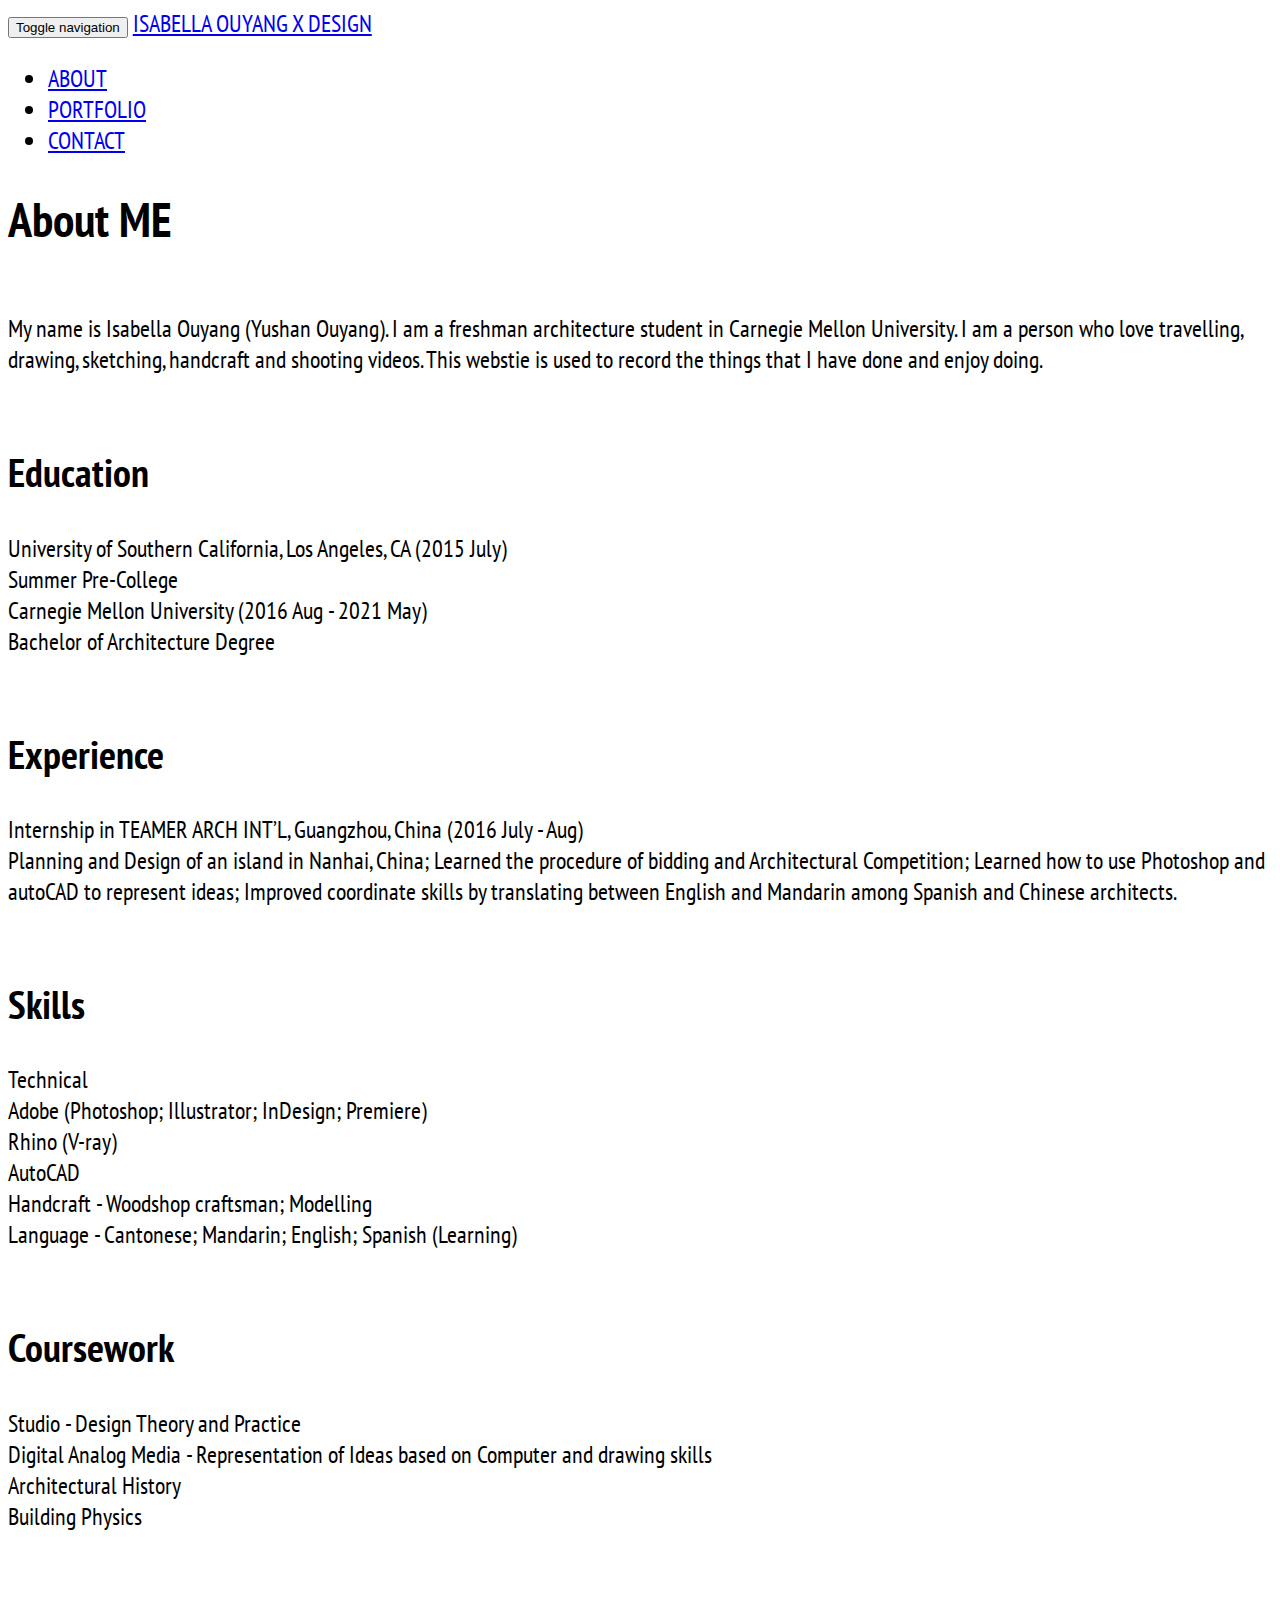
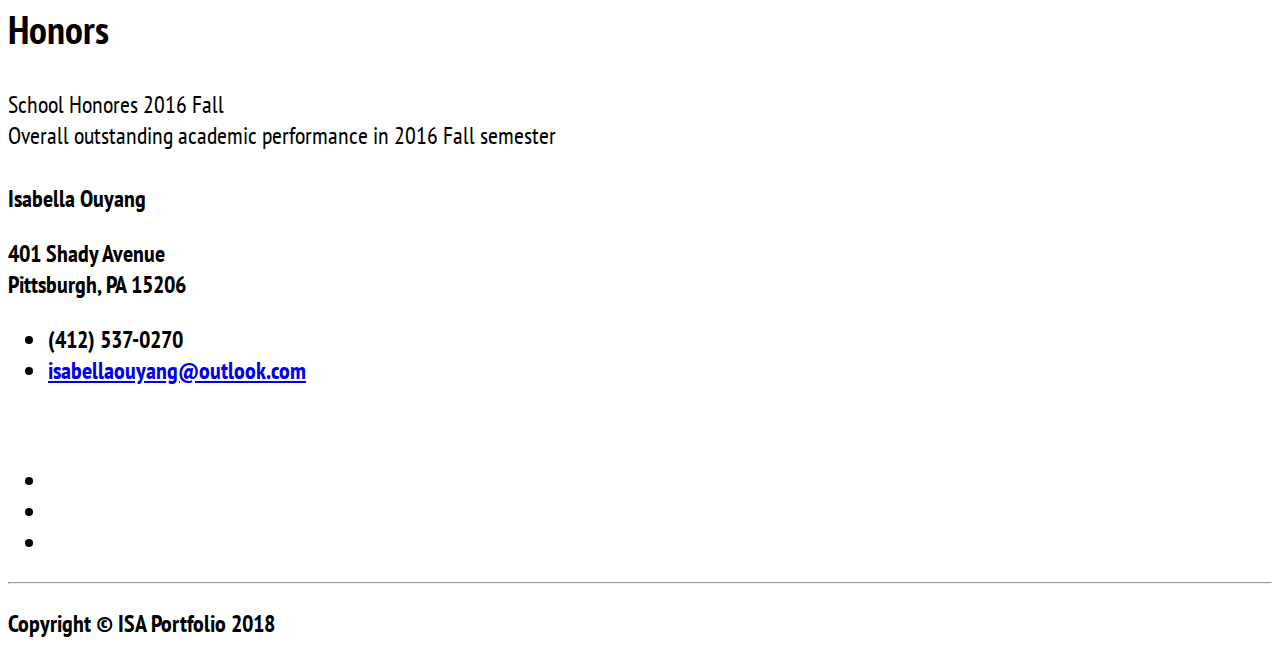
==== index_About.html @ 12a08fbb "Add files via upload" ====
<!DOCTYPE html>
<html lang="en">

<head>

    <meta charset="utf-8">
    <meta http-equiv="X-UA-Compatible" content="IE=edge">
    <meta name="viewport" content="width=device-width, initial-scale=1">
    <meta name="description" content="">
    <meta name="author" content="">

    <title>ABOUT Page</title>

    <!-- Bootstrap Core CSS -->
    <link href="css/bootstrap.min.css" rel="stylesheet">

    <!-- Custom CSS -->
    <link href="css/4-col-portfolio.css" rel="stylesheet">
    
     <!-- Custom Fonts -->
    <link href="font-awesome/css/font-awesome.min.css" rel="stylesheet" type="text/css">
    <link href="https://fonts.googleapis.com/css?family=PT+Sans+Narrow" rel="stylesheet">
    <style>
      body {
        font-family:'PT Sans Narrow', sans-serif;
        font-size: 24px;
      }
    </style>

    <!-- HTML5 Shim and Respond.js IE8 support of HTML5 elements and media queries -->
    <!-- WARNING: Respond.js doesn't work if you view the page via file:// -->
    <!--[if lt IE 9]>
        <script src="https://oss.maxcdn.com/libs/html5shiv/3.7.0/html5shiv.js"></script>
        <script src="https://oss.maxcdn.com/libs/respond.js/1.4.2/respond.min.js"></script>
    <![endif]-->

</head>

<body>

    <!-- Navigation -->
    <nav class="navbar navbar-inverse navbar-fixed-top" role="navigation">
        <div class="container">
            <!-- Brand and toggle get grouped for better mobile display -->
            <div class="navbar-header">
                <button type="button" class="navbar-toggle" data-toggle="collapse" data-target="#bs-example-navbar-collapse-1">
                    <span class="sr-only">Toggle navigation</span>
                    <span class="icon-bar"></span>
                    <span class="icon-bar"></span>
                    <span class="icon-bar"></span>
                </button>
                <a class="navbar-brand" href="index.html">ISABELLA OUYANG X DESIGN</a>
            </div>
            <!-- Collect the nav links, forms, and other content for toggling -->
            <div class="collapse navbar-collapse" id="bs-example-navbar-collapse-1">
                <ul class="nav navbar-nav">
                    <li>
                        <a href="index_About.html">ABOUT</a>
                    </li>
                    <li>
                        <a href="index_Portfolio.html">PORTFOLIO</a>
                    </li>
                    <li>
                        <a href="index_Contact.html">CONTACT</a>
                    </li>
                </ul>
            </div>
            <!-- /.navbar-collapse -->
        </div>
        <!-- /.container -->
    </nav>

    <!-- Page Content -->
    <div class="container">

        <!-- Page Heading -->
        <div class="row">
            <div class="col-lg-12 text-center">
                <h1 class="page-header">About ME
                    
                </h1>
            
<img class="img-responsive" src="img\callout.jpg" alt="">
  <br>
        
	My name is Isabella Ouyang (Yushan Ouyang). I am a freshman architecture student in Carnegie Mellon University.
I am a person who love travelling, drawing, sketching, handcraft and shooting videos. This webstie is used to record
the things that I have done and enjoy doing. <br>
        <br>
<h1> <small> Education </small> </h1>
University of Southern California, Los Angeles, CA (2015 July) <br>
Summer Pre-College<br>
Carnegie Mellon University (2016 Aug - 2021 May)<br>
Bachelor of Architecture Degree <br>
<br>
<h1> <small> Experience </small> </h1>
Internship in TEAMER ARCH INT’L, Guangzhou, China (2016 July - Aug)<br>
Planning and Design of an island in Nanhai, China; Learned the procedure of bidding and Architectural Competition; Learned how to use Photoshop and autoCAD to represent ideas; Improved coordinate skills by translating between English and Mandarin among Spanish and Chinese architects.<br>

<br>

<h1> <small> Skills </small> </h1>
Technical  <br>
Adobe (Photoshop; Illustrator; InDesign; Premiere)<br>
Rhino (V-ray) <br>
AutoCAD <br>
Handcraft - Woodshop craftsman; Modelling <br>
Language  - Cantonese; Mandarin; English; Spanish (Learning) <br>
                <br>

<h1> <small> Coursework </small> </h1>
Studio                               - Design Theory and Practice<br>
Digital  Analog Media - Representation of Ideas based on Computer     
                                             and drawing skills <br>
Architectural History   <br>
Building Physics <br>
<br>
<h1> <small> Honors </small> </h1>
School Honores 2016 Fall <br>
Overall outstanding academic performance in 2016 Fall semester

</div>
        </div>
        <!-- /.row -->

        
        

        <!-- Footer -->
    <footer>
        <div class="container">
            <div class="row">
                <div class="col-lg-10 col-lg-offset-1 text-center">
                    <h4><strong>Isabella Ouyang</strong>
                    
                    <p>401 Shady Avenue
                        <br>Pittsburgh, PA 15206</p>
                    <ul class="list-unstyled">
                        <li><i class="fa fa-phone fa-fw"></i> (412) 537-0270</li>
                        <li><i class="fa fa-envelope-o fa-fw"></i> <a href="mailto:name@example.com">isabellaouyang@outlook.com</a>
                        </li>
                    </ul>
                    <br>
                    <ul class="list-inline">
                        <li>
                            <a href="#"><i class="fa fa-facebook fa-fw fa-3x"></i></a>
                        </li>
                        <li>
                            <a href="#"><i class="fa fa-twitter fa-fw fa-3x"></i></a>
                        </li>
                        <li>
                            <a href="#"><i class="fa fa-dribbble fa-fw fa-3x"></i></a>
                        </li>
                    </ul>
                    <hr class="small">
                    <p class="text-muted">Copyright &copy; ISA Portfolio 2018</p>
                    </h4>
                </div>
            </div>
        </div>
        <a id="to-top" href="#top" class="btn btn-dark btn-lg"><i class="fa fa-chevron-up fa-fw fa-1x"></i></a>
    </footer>

    </div>
    <!-- /.container -->

    <!-- jQuery -->
    <script src="js/jquery.js"></script>

    <!-- Bootstrap Core JavaScript -->
    <script src="js/bootstrap.min.js"></script>

</body>

</html>
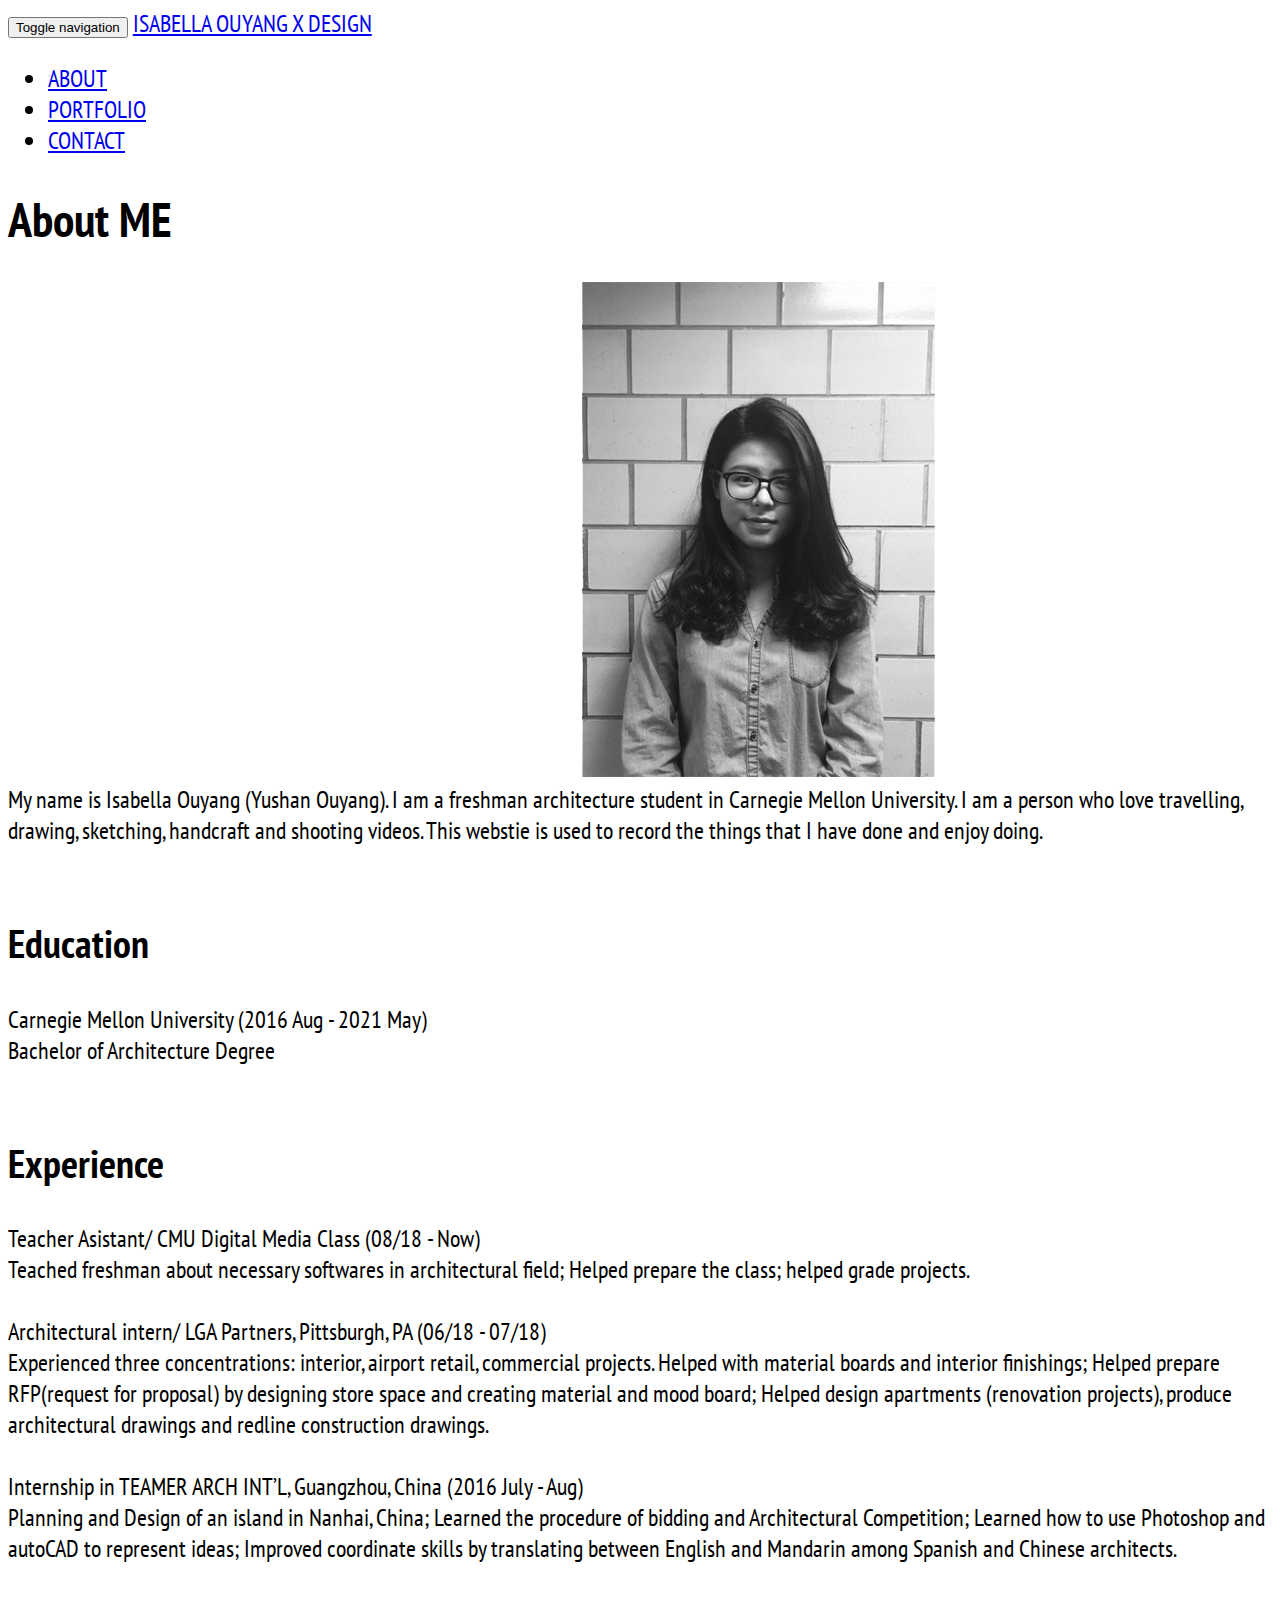
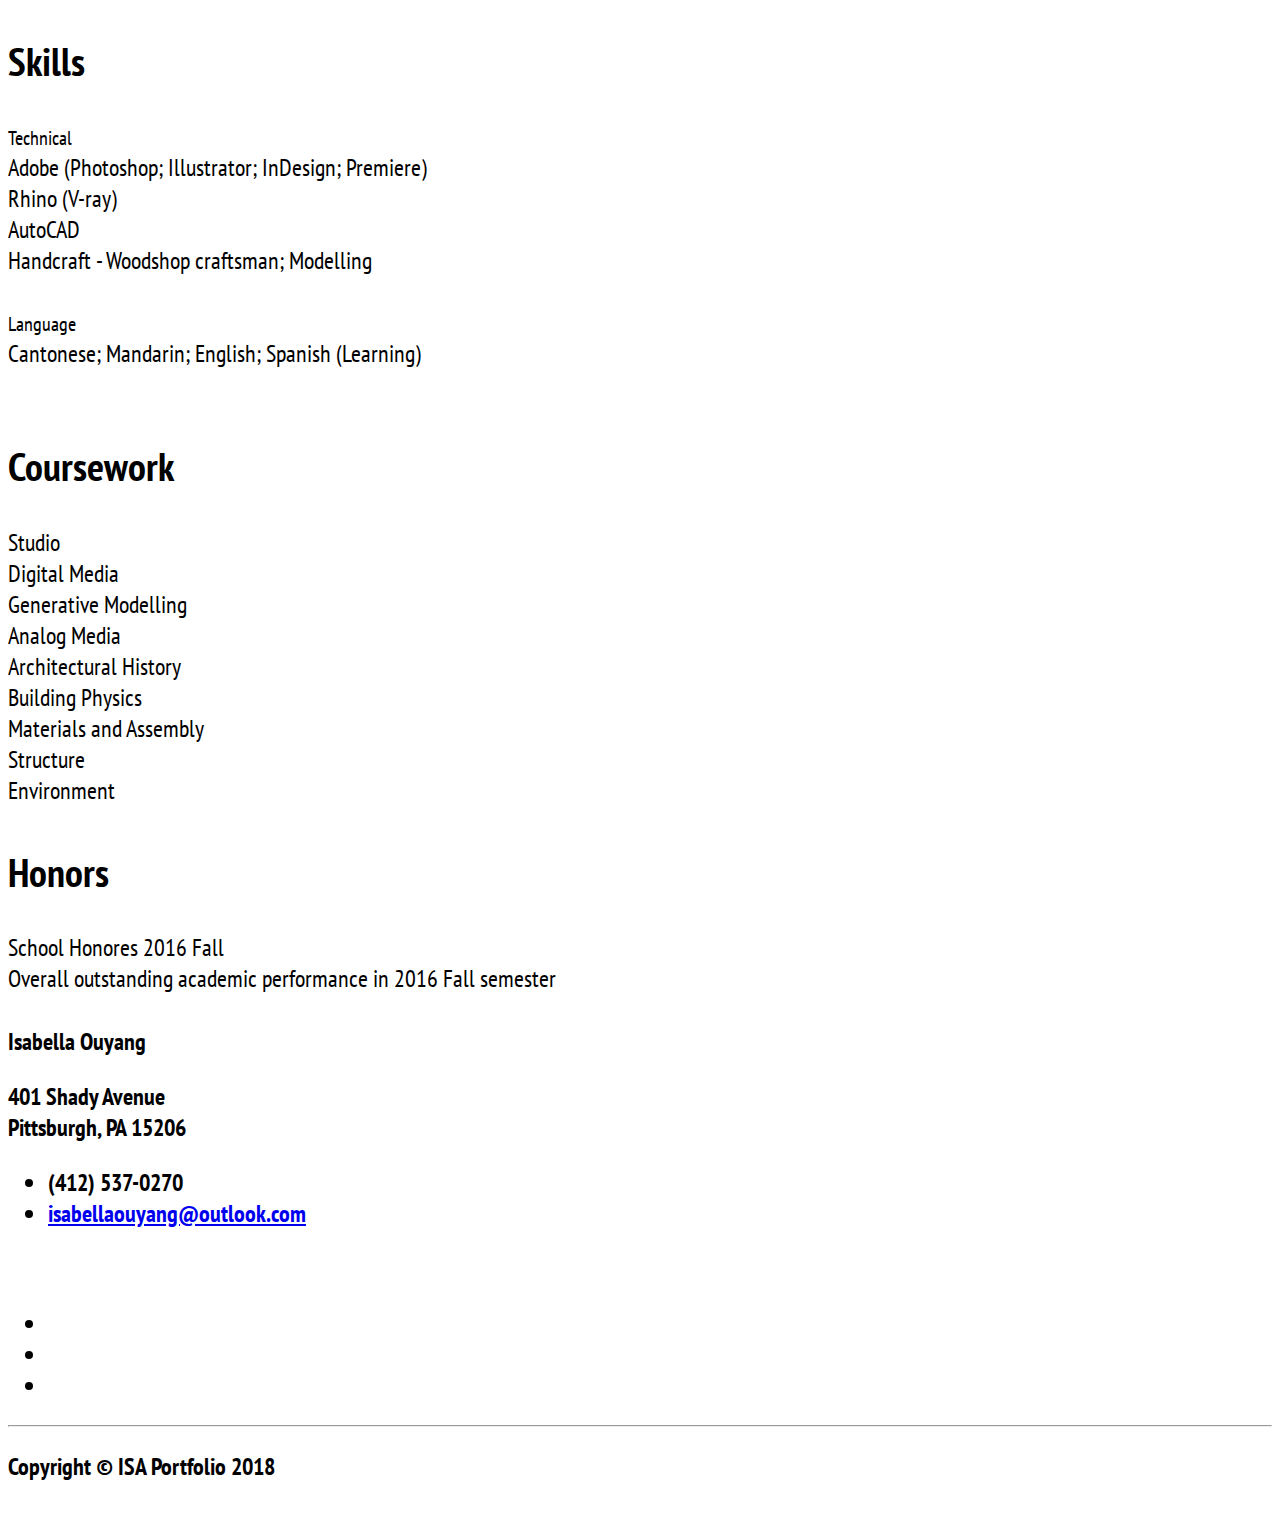
==== commit 98de7de9: "Add files via upload" ====
--- a/index_About.html
+++ b/index_About.html
@@ -88,39 +88,48 @@
 the things that I have done and enjoy doing. <br>
         <br>
 <h1> <small> Education </small> </h1>
-University of Southern California, Los Angeles, CA (2015 July) <br>
-Summer Pre-College<br>
 Carnegie Mellon University (2016 Aug - 2021 May)<br>
 Bachelor of Architecture Degree <br>
 <br>
 <h1> <small> Experience </small> </h1>
+Teacher Asistant/ CMU Digital Media Class (08/18 - Now)<br>
+Teached freshman about necessary softwares in architectural field; Helped prepare the class; helped grade projects. 
+<br><br>
+Architectural intern/ LGA Partners, Pittsburgh, PA (06/18 - 07/18)<br>
+Experienced three concentrations: interior, airport retail, commercial projects. Helped with material boards and interior finishings; Helped prepare RFP(request for proposal) by designing store space and creating material and mood board; Helped design apartments (renovation projects), produce architectural drawings  and redline construction drawings.
+<br><br>
 Internship in TEAMER ARCH INT’L, Guangzhou, China (2016 July - Aug)<br>
 Planning and Design of an island in Nanhai, China; Learned the procedure of bidding and Architectural Competition; Learned how to use Photoshop and autoCAD to represent ideas; Improved coordinate skills by translating between English and Mandarin among Spanish and Chinese architects.<br>
 
 <br>
 
 <h1> <small> Skills </small> </h1>
-Technical  <br>
+<small> Technical </small> <br>
 Adobe (Photoshop; Illustrator; InDesign; Premiere)<br>
 Rhino (V-ray) <br>
 AutoCAD <br>
 Handcraft - Woodshop craftsman; Modelling <br>
-Language  - Cantonese; Mandarin; English; Spanish (Learning) <br>
-                <br>
+<br>
+<small> Language </small><br>
+Cantonese; Mandarin; English; Spanish (Learning) <br>
+<br>
 
 <h1> <small> Coursework </small> </h1>
-Studio                               - Design Theory and Practice<br>
-Digital  Analog Media - Representation of Ideas based on Computer     
-                                             and drawing skills <br>
-Architectural History   <br>
-Building Physics <br>
-<br>
+Studio<br>
+Digital Media<br>
+Generative Modelling<br>
+Analog Media<br>
+Architectural History<br>
+Building Physics<br>
+Materials and Assembly<br>
+Structure<br>
+Environment<br>
 <h1> <small> Honors </small> </h1>
 School Honores 2016 Fall <br>
 Overall outstanding academic performance in 2016 Fall semester
 
 </div>
-        </div>
+</div>
         <!-- /.row -->
 
         
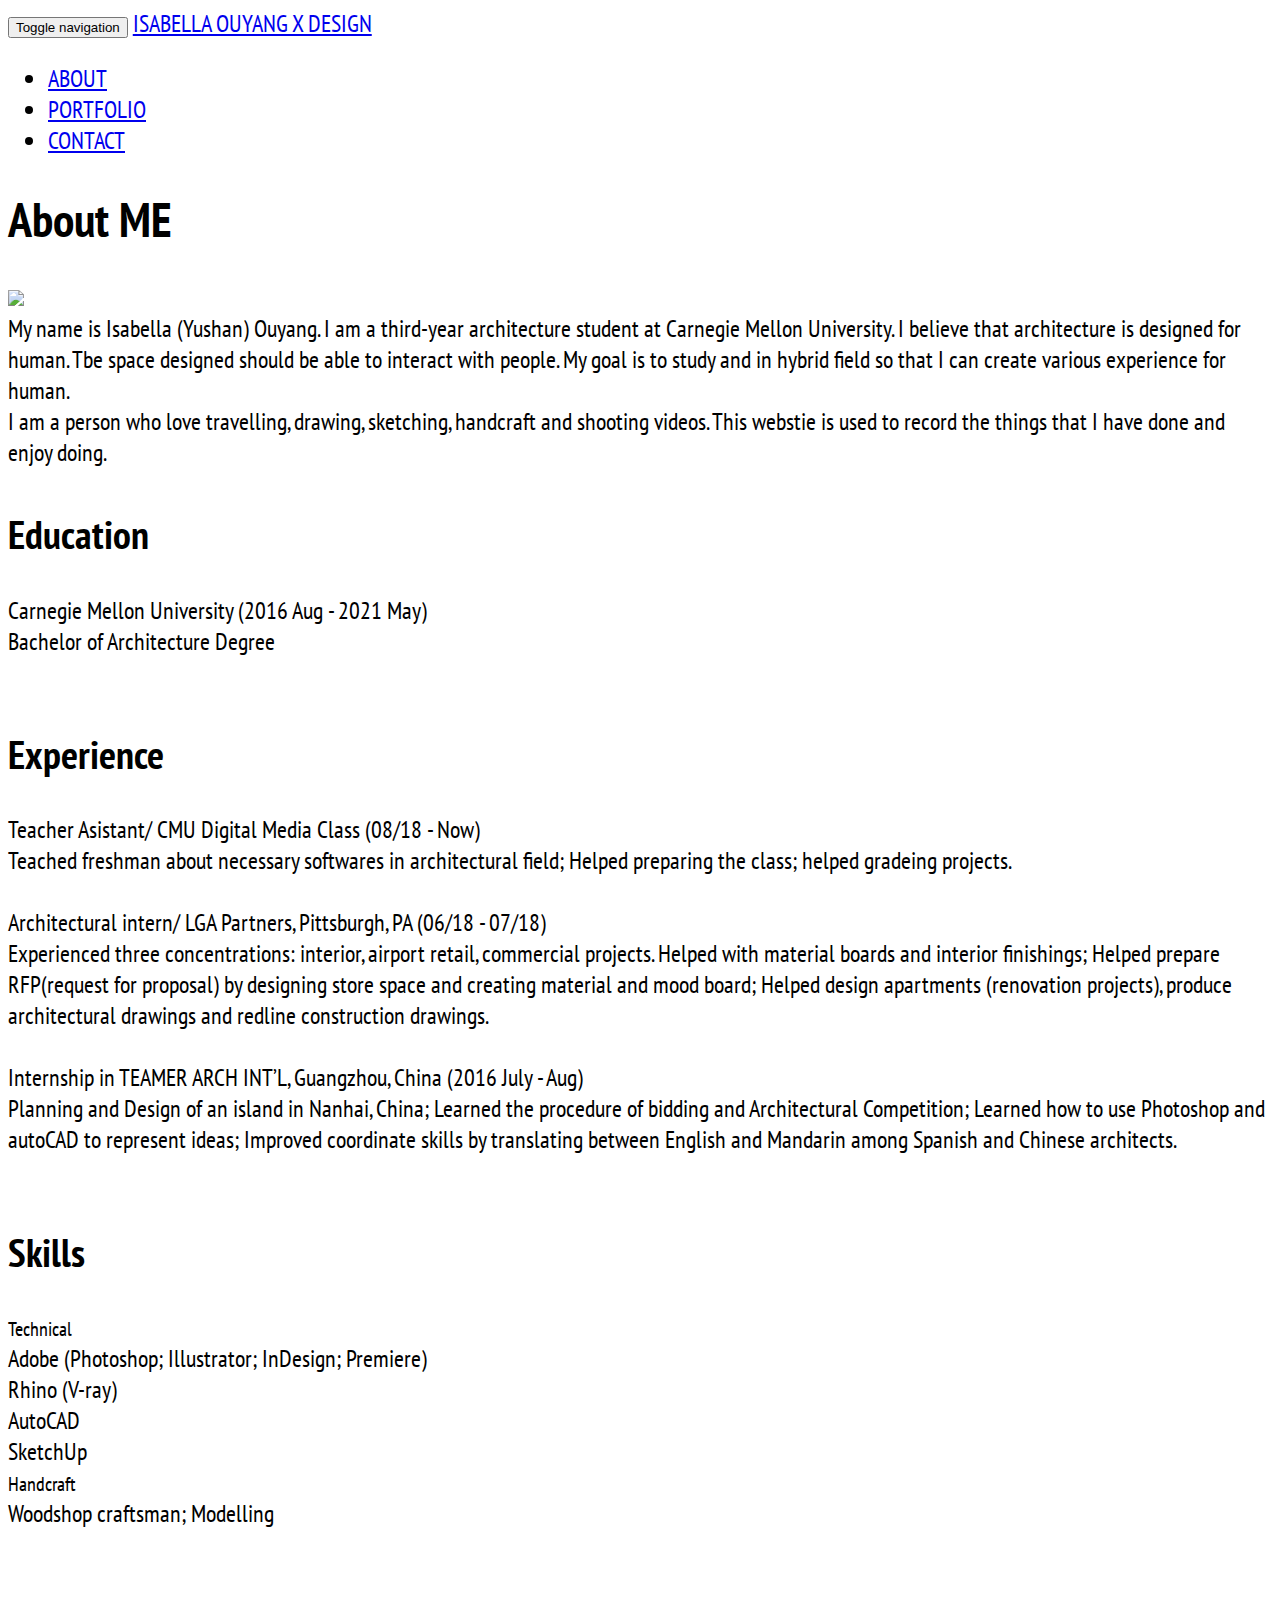
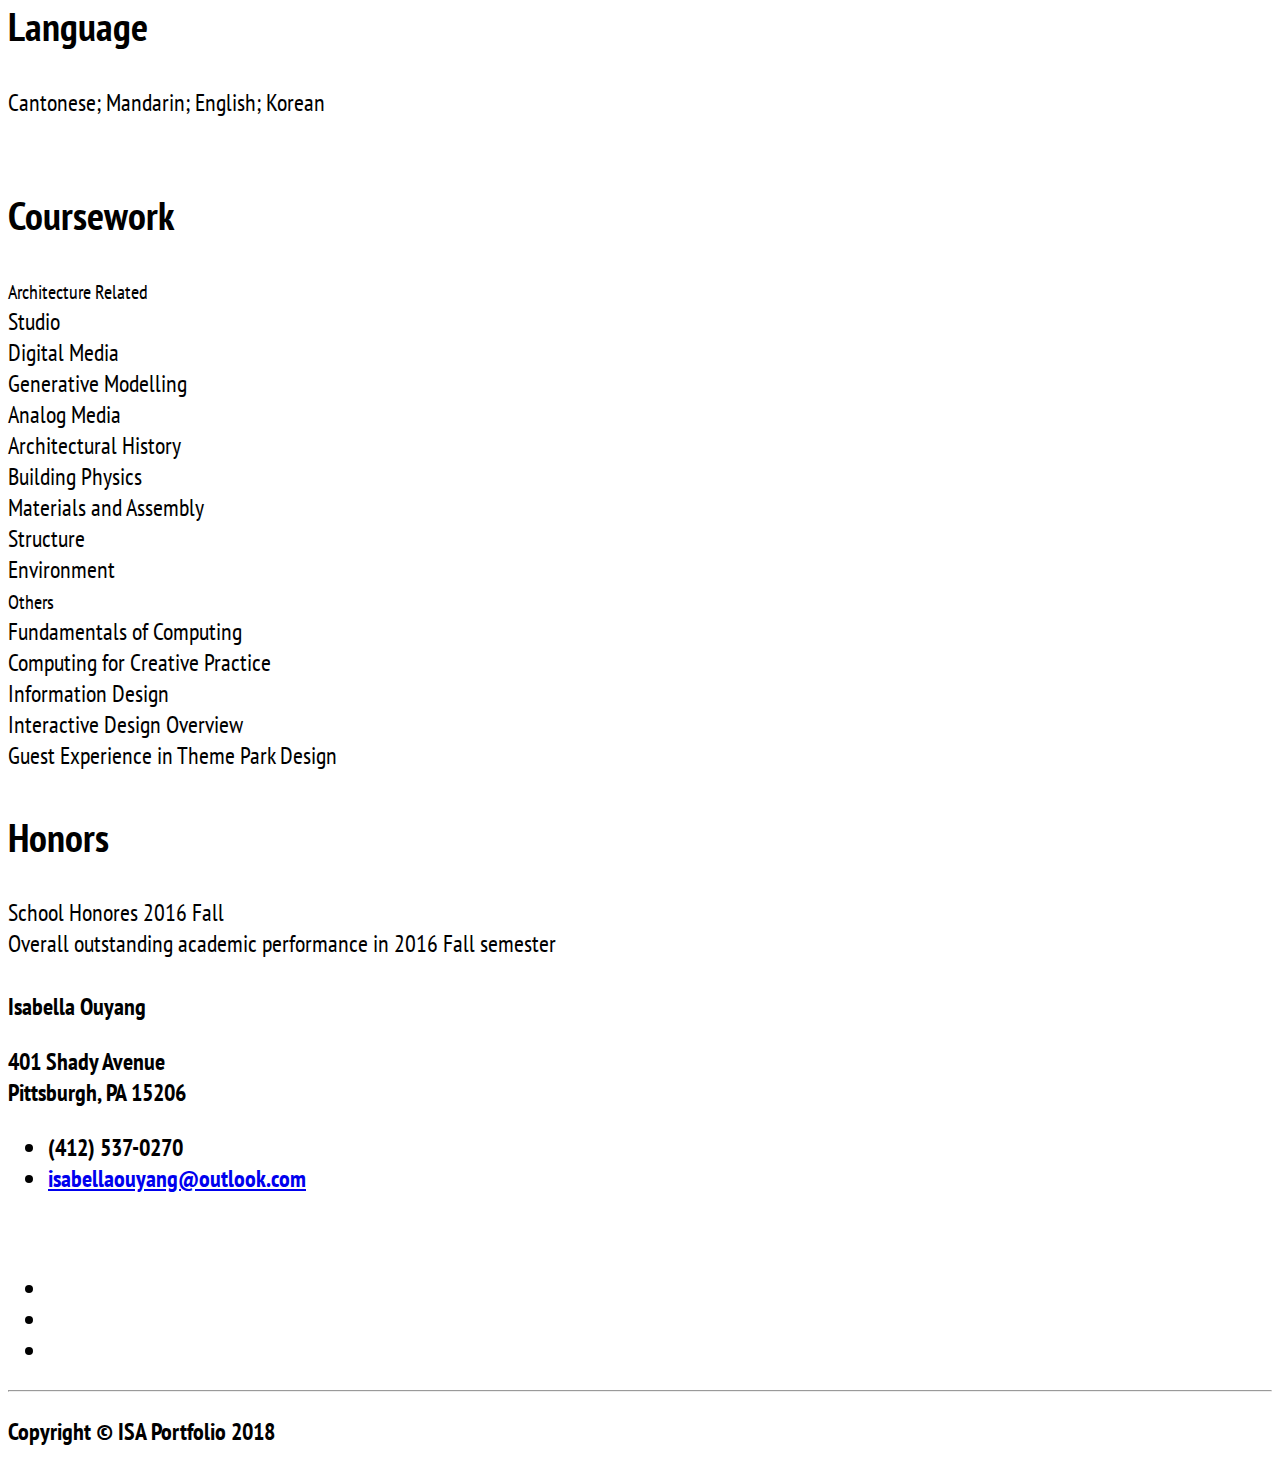
==== commit 61f18e8b: "Add files via upload" ====
--- a/index_About.html
+++ b/index_About.html
@@ -76,16 +76,13 @@
         <!-- Page Heading -->
         <div class="row">
             <div class="col-lg-12 text-center">
-                <h1 class="page-header">About ME
-                    
-                </h1>
+                <h1 class="page-header">About ME</h1>
             
-<img class="img-responsive" src="img\callout.jpg" alt="">
-  <br>
-        
-	My name is Isabella Ouyang (Yushan Ouyang). I am a freshman architecture student in Carnegie Mellon University.
-I am a person who love travelling, drawing, sketching, handcraft and shooting videos. This webstie is used to record
-the things that I have done and enjoy doing. <br>
+                <img class="img-responsive"  src="img\me profile.jpg" >
+                <br>
+  
+<body>My name is Isabella (Yushan) Ouyang. I am a third-year architecture student at Carnegie Mellon University. I believe that architecture is designed for human. Tbe space designed should be able to interact with people. My goal is to study and in hybrid field so that I can create various experience for human. <br>
+I am a person who love travelling, drawing, sketching, handcraft and shooting videos. This webstie is   used to record the things that I have done and enjoy doing. </body>
         <br>
 <h1> <small> Education </small> </h1>
 Carnegie Mellon University (2016 Aug - 2021 May)<br>
@@ -93,7 +90,7 @@
 <br>
 <h1> <small> Experience </small> </h1>
 Teacher Asistant/ CMU Digital Media Class (08/18 - Now)<br>
-Teached freshman about necessary softwares in architectural field; Helped prepare the class; helped grade projects. 
+Teached freshman about necessary softwares in architectural field; Helped preparing the class; helped gradeing projects. 
 <br><br>
 Architectural intern/ LGA Partners, Pittsburgh, PA (06/18 - 07/18)<br>
 Experienced three concentrations: interior, airport retail, commercial projects. Helped with material boards and interior finishings; Helped prepare RFP(request for proposal) by designing store space and creating material and mood board; Helped design apartments (renovation projects), produce architectural drawings  and redline construction drawings.
@@ -108,13 +105,16 @@
 Adobe (Photoshop; Illustrator; InDesign; Premiere)<br>
 Rhino (V-ray) <br>
 AutoCAD <br>
-Handcraft - Woodshop craftsman; Modelling <br>
+SketchUp <br>
+<small> Handcraft </small> <br>
+Woodshop craftsman; Modelling <br>
 <br>
-<small> Language </small><br>
-Cantonese; Mandarin; English; Spanish (Learning) <br>
+<h1> <small>Language</small> </h1>
+Cantonese; Mandarin; English; Korean <br>
 <br>
 
 <h1> <small> Coursework </small> </h1>
+<small>Architecture Related</small><br>
 Studio<br>
 Digital Media<br>
 Generative Modelling<br>
@@ -124,6 +124,12 @@
 Materials and Assembly<br>
 Structure<br>
 Environment<br>
+<small> Others </small><br>
+Fundamentals of Computing <br>
+Computing for Creative Practice <br>
+Information Design<br>
+Interactive Design Overview<br>
+Guest Experience in Theme Park Design<br>
 <h1> <small> Honors </small> </h1>
 School Honores 2016 Fall <br>
 Overall outstanding academic performance in 2016 Fall semester
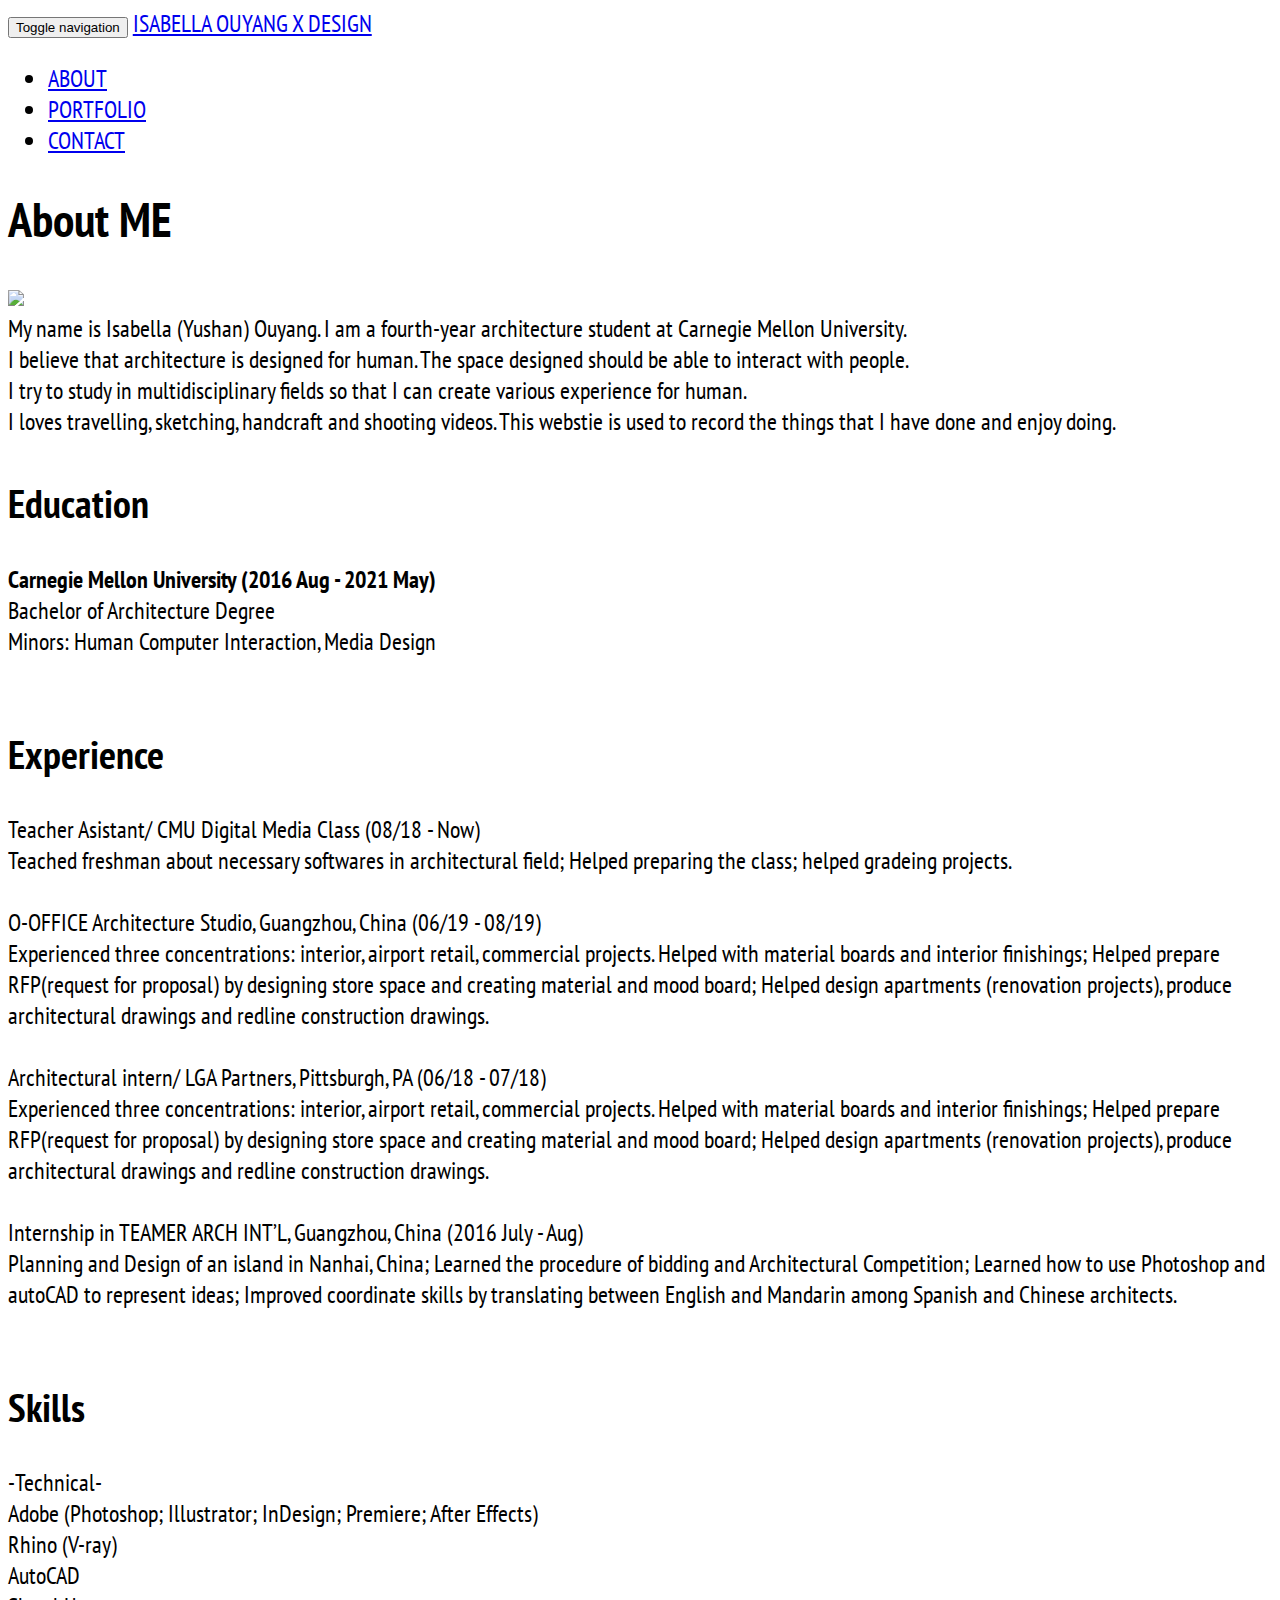
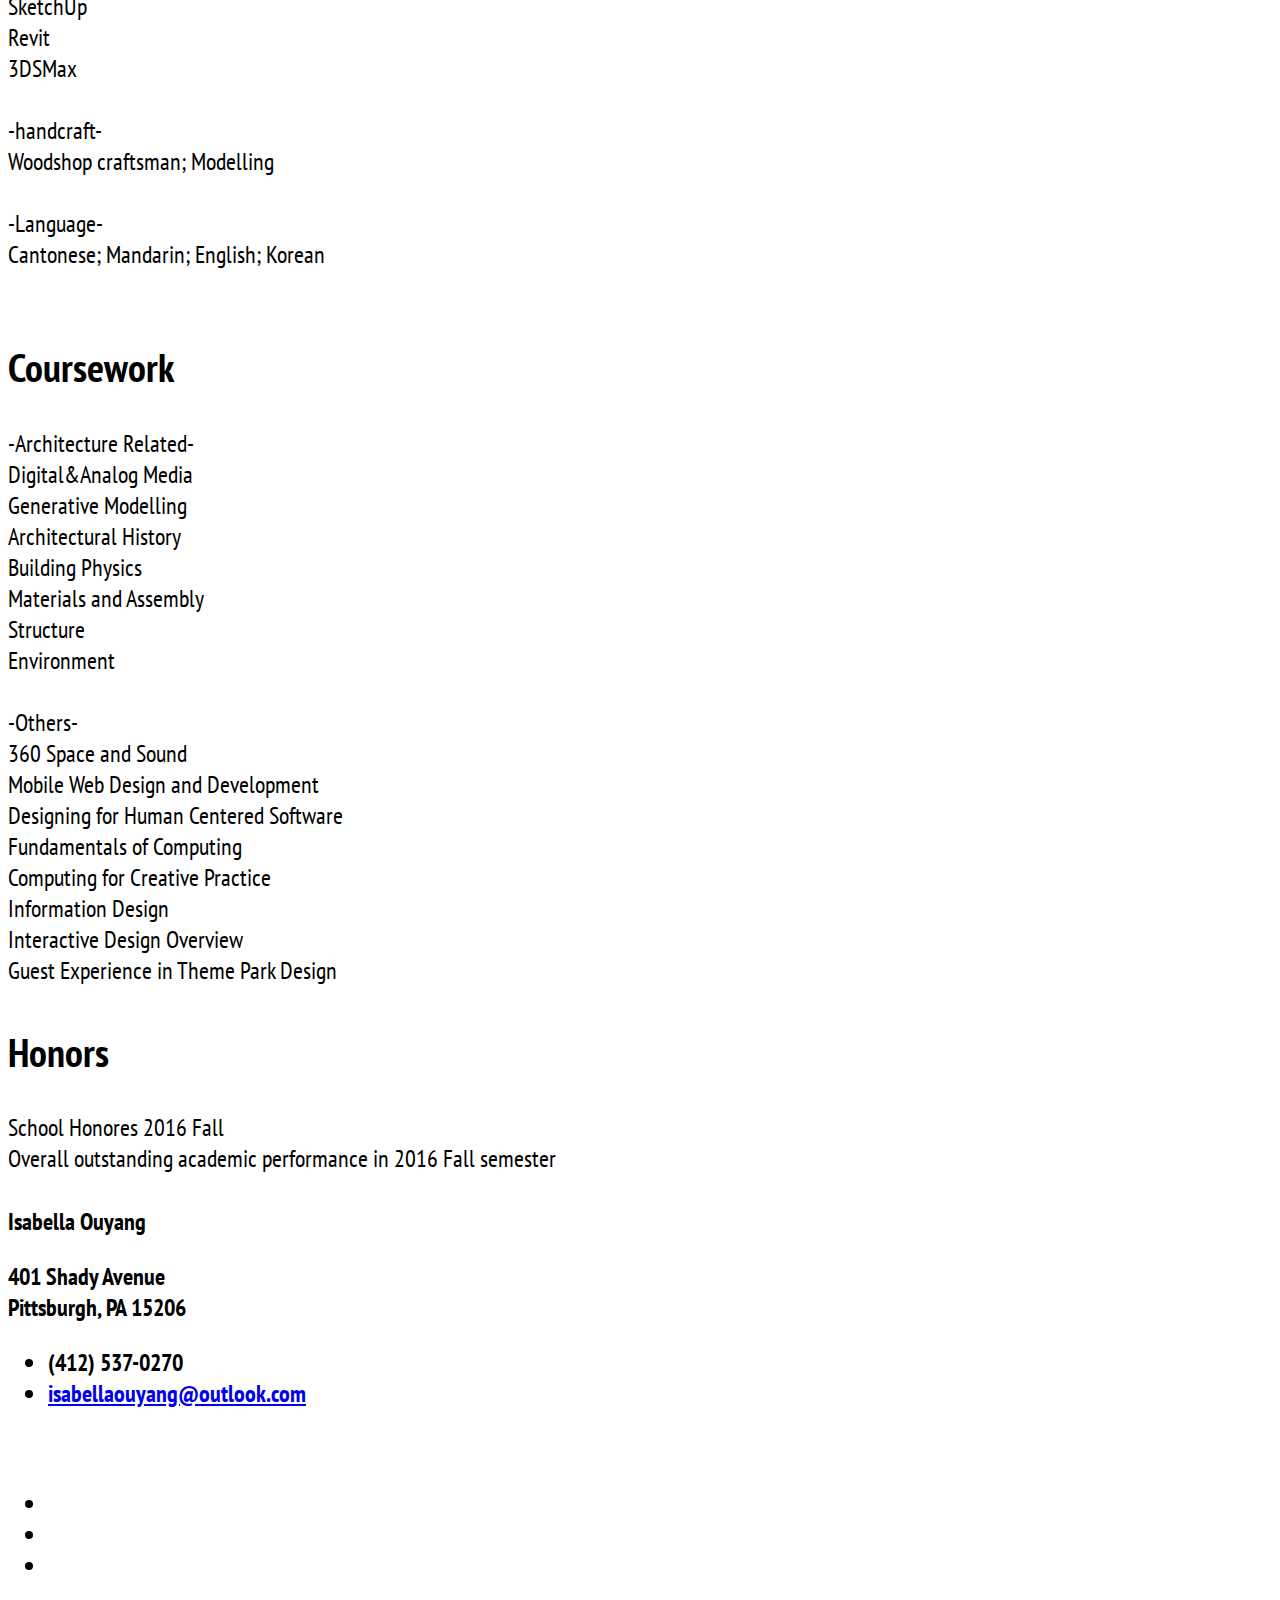
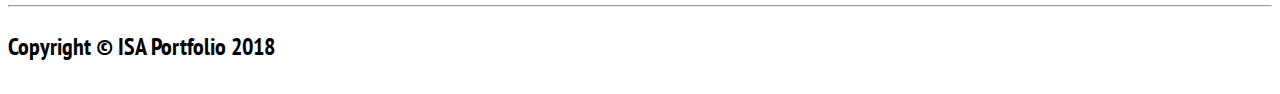
==== commit ef8d2e65: "Update index_About" ====
--- a/index_About.html
+++ b/index_About.html
@@ -16,7 +16,7 @@
 
     <!-- Custom CSS -->
     <link href="css/4-col-portfolio.css" rel="stylesheet">
-    
+
      <!-- Custom Fonts -->
     <link href="font-awesome/css/font-awesome.min.css" rel="stylesheet" type="text/css">
     <link href="https://fonts.googleapis.com/css?family=PT+Sans+Narrow" rel="stylesheet">
@@ -75,22 +75,28 @@
 
         <!-- Page Heading -->
         <div class="row">
-            <div class="col-lg-12 text-center">
+            <div class="col-lg-12">
                 <h1 class="page-header">About ME</h1>
-            
+
                 <img class="img-responsive"  src="img\me profile.jpg" >
                 <br>
-  
-<body>My name is Isabella (Yushan) Ouyang. I am a third-year architecture student at Carnegie Mellon University. I believe that architecture is designed for human. Tbe space designed should be able to interact with people. My goal is to study and in hybrid field so that I can create various experience for human. <br>
-I am a person who love travelling, drawing, sketching, handcraft and shooting videos. This webstie is   used to record the things that I have done and enjoy doing. </body>
-        <br>
+
+<body>My name is Isabella (Yushan) Ouyang. I am a fourth-year architecture student at Carnegie Mellon University. <br>
+I believe that architecture is designed for human. The space designed should be able to interact with people. <br>
+I try to study in multidisciplinary fields so that I can create various experience for human. <br>
+I loves travelling, sketching, handcraft and shooting videos. This webstie is used to record the things that I have done and enjoy doing. </body>
+<br>
 <h1> <small> Education </small> </h1>
-Carnegie Mellon University (2016 Aug - 2021 May)<br>
+<b> Carnegie Mellon University (2016 Aug - 2021 May)</b><br>
 Bachelor of Architecture Degree <br>
+Minors: Human Computer Interaction, Media Design <br>
 <br>
 <h1> <small> Experience </small> </h1>
 Teacher Asistant/ CMU Digital Media Class (08/18 - Now)<br>
-Teached freshman about necessary softwares in architectural field; Helped preparing the class; helped gradeing projects. 
+Teached freshman about necessary softwares in architectural field; Helped preparing the class; helped gradeing projects.
+<br><br>
+O-OFFICE Architecture Studio, Guangzhou, China (06/19 - 08/19)<br>
+Experienced three concentrations: interior, airport retail, commercial projects. Helped with material boards and interior finishings; Helped prepare RFP(request for proposal) by designing store space and creating material and mood board; Helped design apartments (renovation projects), produce architectural drawings  and redline construction drawings.
 <br><br>
 Architectural intern/ LGA Partners, Pittsburgh, PA (06/18 - 07/18)<br>
 Experienced three concentrations: interior, airport retail, commercial projects. Helped with material boards and interior finishings; Helped prepare RFP(request for proposal) by designing store space and creating material and mood board; Helped design apartments (renovation projects), produce architectural drawings  and redline construction drawings.
@@ -101,30 +107,33 @@
 <br>
 
 <h1> <small> Skills </small> </h1>
-<small> Technical </small> <br>
-Adobe (Photoshop; Illustrator; InDesign; Premiere)<br>
+-Technical-<br>
+Adobe (Photoshop; Illustrator; InDesign; Premiere; After Effects)<br>
 Rhino (V-ray) <br>
 AutoCAD <br>
 SketchUp <br>
-<small> Handcraft </small> <br>
+Revit <br>
+3DSMax <br><br>
+-handcraft-<br>
 Woodshop craftsman; Modelling <br>
 <br>
-<h1> <small>Language</small> </h1>
+-Language-<br>
 Cantonese; Mandarin; English; Korean <br>
 <br>
 
 <h1> <small> Coursework </small> </h1>
-<small>Architecture Related</small><br>
-Studio<br>
-Digital Media<br>
+-Architecture Related-<br>
+Digital&Analog Media<br>
 Generative Modelling<br>
-Analog Media<br>
 Architectural History<br>
 Building Physics<br>
 Materials and Assembly<br>
 Structure<br>
-Environment<br>
-<small> Others </small><br>
+Environment<br><br>
+-Others-<br>
+360 Space and Sound <br>
+Mobile Web Design and Development <br>
+Designing for Human Centered Software<br>
 Fundamentals of Computing <br>
 Computing for Creative Practice <br>
 Information Design<br>
@@ -138,8 +147,8 @@
 </div>
         <!-- /.row -->
 
-        
-        
+
+
 
         <!-- Footer -->
     <footer>
@@ -147,7 +156,7 @@
             <div class="row">
                 <div class="col-lg-10 col-lg-offset-1 text-center">
                     <h4><strong>Isabella Ouyang</strong>
-                    
+
                     <p>401 Shady Avenue
                         <br>Pittsburgh, PA 15206</p>
                     <ul class="list-unstyled">
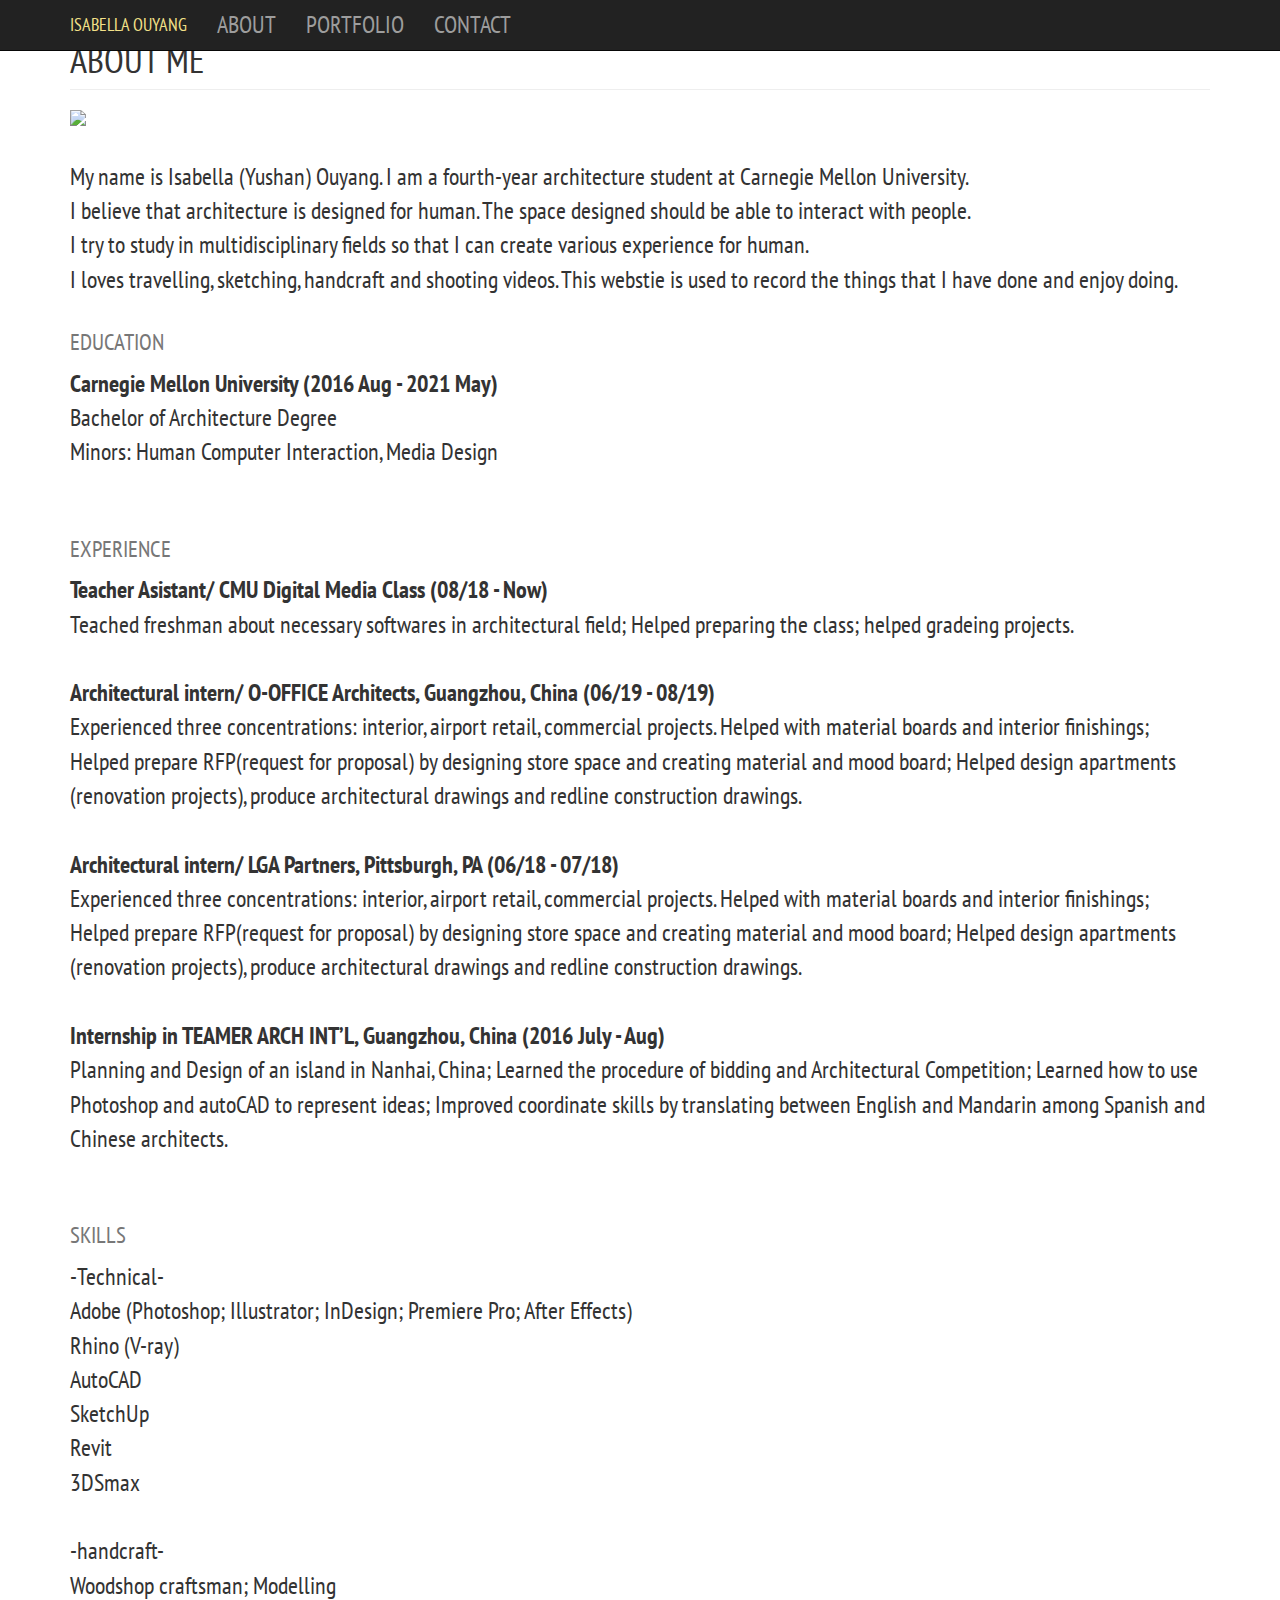
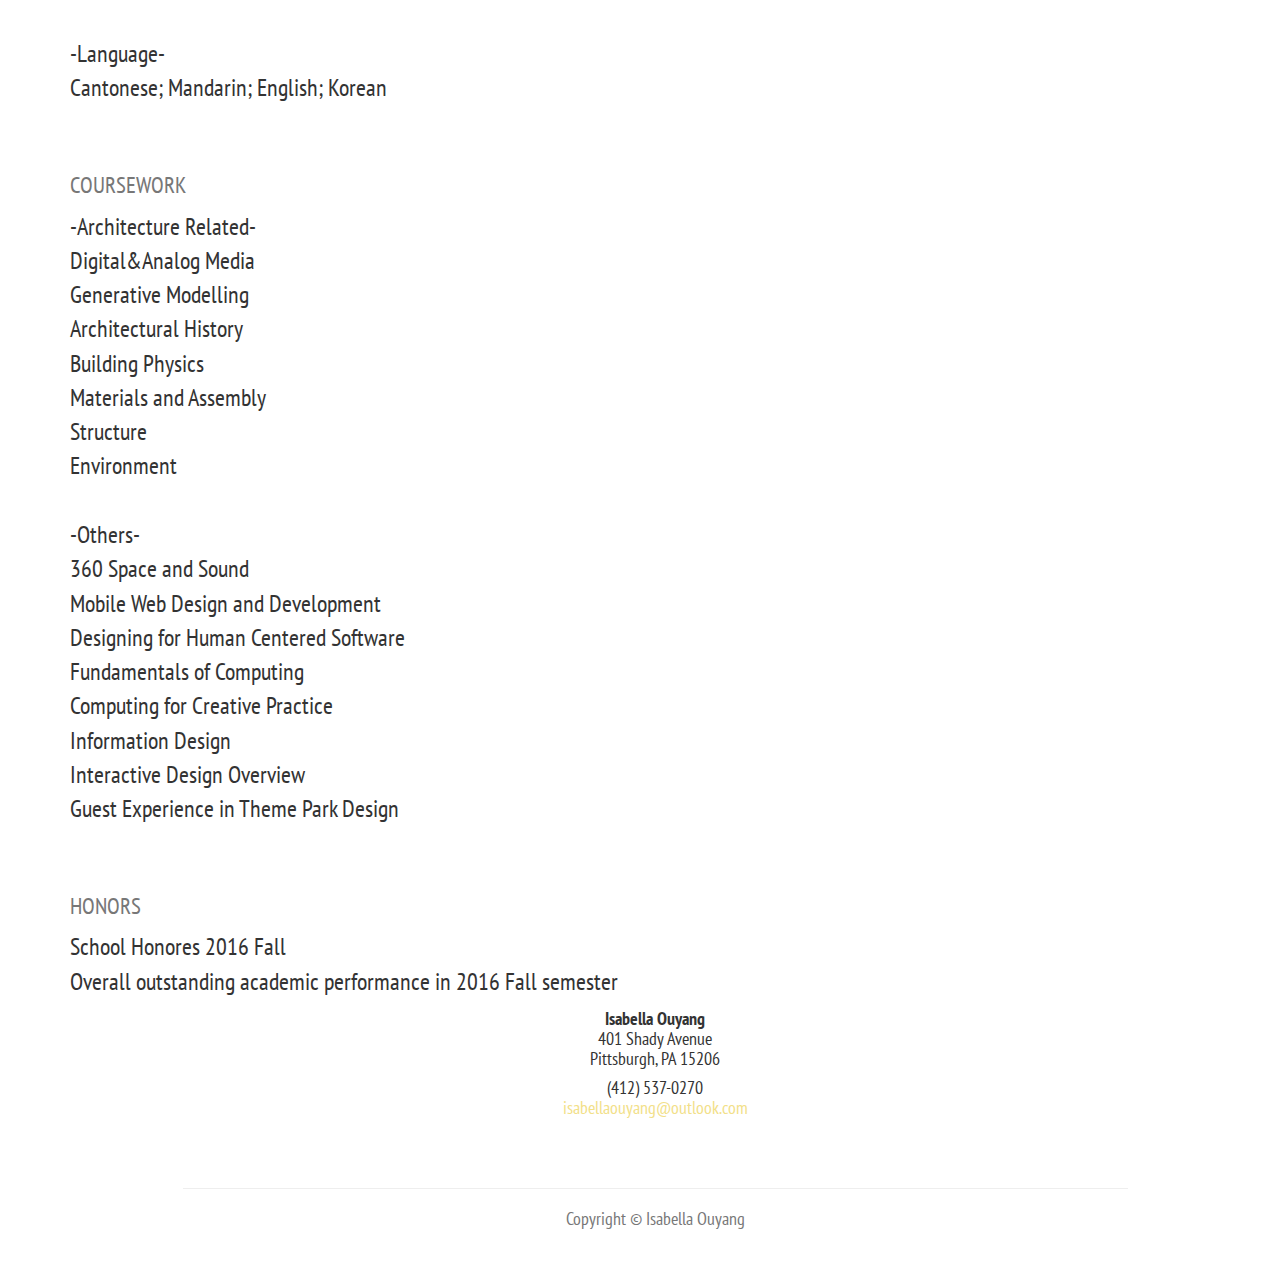
==== commit 89402101: "2/4/20" ====
--- a/index_About.html
+++ b/index_About.html
@@ -6,10 +6,10 @@
     <meta charset="utf-8">
     <meta http-equiv="X-UA-Compatible" content="IE=edge">
     <meta name="viewport" content="width=device-width, initial-scale=1">
-    <meta name="description" content="">
-    <meta name="author" content="">
-
-    <title>ABOUT Page</title>
+    <meta name="description" content="About Page">
+    <meta name="author" content="Isabella Ouyang">
+
+    <title>ABOUT ME</title>
 
     <!-- Bootstrap Core CSS -->
     <link href="css/bootstrap.min.css" rel="stylesheet">
@@ -49,7 +49,7 @@
                     <span class="icon-bar"></span>
                     <span class="icon-bar"></span>
                 </button>
-                <a class="navbar-brand" href="index.html">ISABELLA OUYANG X DESIGN</a>
+                <a class="navbar-brand" href="index.html"> ISABELLA OUYANG</a>
             </div>
             <!-- Collect the nav links, forms, and other content for toggling -->
             <div class="collapse navbar-collapse" id="bs-example-navbar-collapse-1">
@@ -76,7 +76,7 @@
         <!-- Page Heading -->
         <div class="row">
             <div class="col-lg-12">
-                <h1 class="page-header">About ME</h1>
+                <h1 class="page-header">ABOUT ME</h1>
 
                 <img class="img-responsive"  src="img\me profile.jpg" >
                 <br>
@@ -86,34 +86,34 @@
 I try to study in multidisciplinary fields so that I can create various experience for human. <br>
 I loves travelling, sketching, handcraft and shooting videos. This webstie is used to record the things that I have done and enjoy doing. </body>
 <br>
-<h1> <small> Education </small> </h1>
+<h1> <small> EDUCATION </small> </h1>
 <b> Carnegie Mellon University (2016 Aug - 2021 May)</b><br>
 Bachelor of Architecture Degree <br>
 Minors: Human Computer Interaction, Media Design <br>
 <br>
-<h1> <small> Experience </small> </h1>
-Teacher Asistant/ CMU Digital Media Class (08/18 - Now)<br>
+
+<h1> <small> EXPERIENCE </small> </h1>
+<b>Teacher Asistant/ CMU Digital Media Class (08/18 - Now)</b><br>
 Teached freshman about necessary softwares in architectural field; Helped preparing the class; helped gradeing projects.
 <br><br>
-O-OFFICE Architecture Studio, Guangzhou, China (06/19 - 08/19)<br>
+<b>Architectural intern/ O-OFFICE Architects, Guangzhou, China (06/19 - 08/19)</b><br>
 Experienced three concentrations: interior, airport retail, commercial projects. Helped with material boards and interior finishings; Helped prepare RFP(request for proposal) by designing store space and creating material and mood board; Helped design apartments (renovation projects), produce architectural drawings  and redline construction drawings.
 <br><br>
-Architectural intern/ LGA Partners, Pittsburgh, PA (06/18 - 07/18)<br>
+<b>Architectural intern/ LGA Partners, Pittsburgh, PA (06/18 - 07/18)</b><br>
 Experienced three concentrations: interior, airport retail, commercial projects. Helped with material boards and interior finishings; Helped prepare RFP(request for proposal) by designing store space and creating material and mood board; Helped design apartments (renovation projects), produce architectural drawings  and redline construction drawings.
 <br><br>
-Internship in TEAMER ARCH INT’L, Guangzhou, China (2016 July - Aug)<br>
+<b>Internship in TEAMER ARCH INT’L, Guangzhou, China (2016 July - Aug)</b><br>
 Planning and Design of an island in Nanhai, China; Learned the procedure of bidding and Architectural Competition; Learned how to use Photoshop and autoCAD to represent ideas; Improved coordinate skills by translating between English and Mandarin among Spanish and Chinese architects.<br>
-
-<br>
-
-<h1> <small> Skills </small> </h1>
+<br>
+
+<h1> <small> SKILLS </small> </h1> 
 -Technical-<br>
-Adobe (Photoshop; Illustrator; InDesign; Premiere; After Effects)<br>
+Adobe (Photoshop; Illustrator; InDesign; Premiere Pro; After Effects)<br>
 Rhino (V-ray) <br>
 AutoCAD <br>
 SketchUp <br>
 Revit <br>
-3DSMax <br><br>
+3DSmax <br><br>
 -handcraft-<br>
 Woodshop craftsman; Modelling <br>
 <br>
@@ -121,7 +121,7 @@
 Cantonese; Mandarin; English; Korean <br>
 <br>
 
-<h1> <small> Coursework </small> </h1>
+<h1> <small> COURSEWORK </small> </h1>
 -Architecture Related-<br>
 Digital&Analog Media<br>
 Generative Modelling<br>
@@ -139,7 +139,9 @@
 Information Design<br>
 Interactive Design Overview<br>
 Guest Experience in Theme Park Design<br>
-<h1> <small> Honors </small> </h1>
+<br>
+
+<h1> <small> HONORS </small> </h1>
 School Honores 2016 Fall <br>
 Overall outstanding academic performance in 2016 Fall semester
 
@@ -167,17 +169,17 @@
                     <br>
                     <ul class="list-inline">
                         <li>
-                            <a href="#"><i class="fa fa-facebook fa-fw fa-3x"></i></a>
+                            <a href="https://www.facebook.com/isabella.ouyang.96"><i class="fa fa-facebook fa-fw fa-2x"></i></a>
                         </li>
                         <li>
-                            <a href="#"><i class="fa fa-twitter fa-fw fa-3x"></i></a>
+                            <a href="https://www.linkedin.com/in/isabella-yushan-ouyang-0614/"><i class="fa fa-linkedin fa-fw fa-2x"></i></a>
                         </li>
                         <li>
-                            <a href="#"><i class="fa fa-dribbble fa-fw fa-3x"></i></a>
+                            <a href="https://www.instagram.com/isabella_ouyang/?hl=en"><i class="fa fa-instagram fa-fw fa-2x"></i></a>                           
                         </li>
                     </ul>
                     <hr class="small">
-                    <p class="text-muted">Copyright &copy; ISA Portfolio 2018</p>
+                    <p class="text-muted">Copyright &copy; Isabella Ouyang</p>
                     </h4>
                 </div>
             </div>
